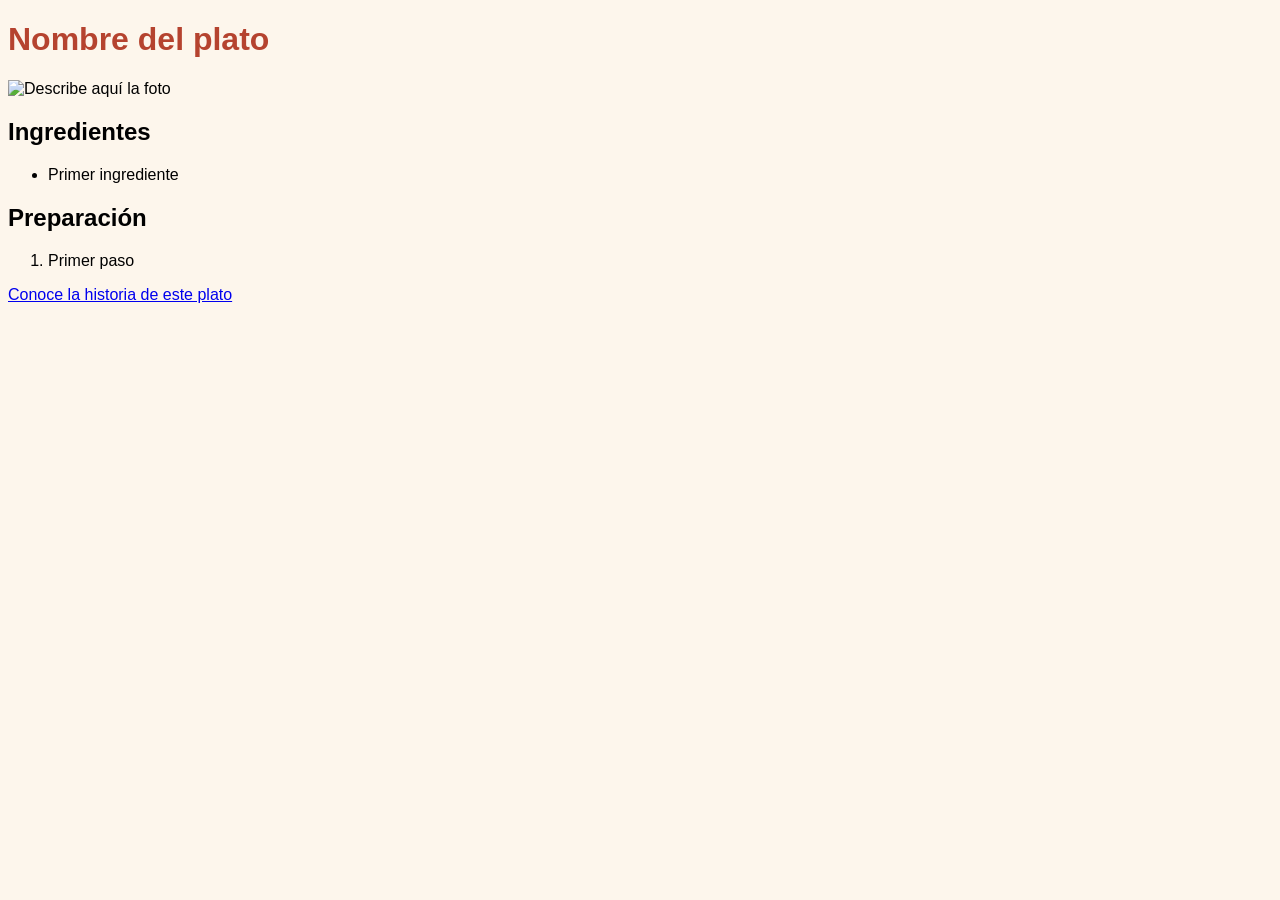
==== historia.html @ 25f932da "Add files via upload" ====
<!DOCTYPE html>
<html lang="es">
<head>
    <meta charset="UTF-8">
    <meta name="viewport" content="width=device-width, initial-scale=1">
    <title>El plato de mi casa</title>
    <link rel="stylesheet" href="style.css">
</head>
<body>
    <h1>Nombre del plato</h1>
    <img src="img/mi-plato.jpg" alt="Describe aquí la foto">

    <h2>Ingredientes</h2>
    <ul>
        <li>Primer ingrediente</li>
    </ul>

    <h2>Preparación</h2>
    <ol>
        <li>Primer paso</li>
    </ol>

    <a href="historia.html">Conoce la historia de este plato</a>
</body>
</html>
---- style.css ----
body {
    font-family: Arial, sans-serif;
    background-color: #fdf6ec;
}
h1 {
    color: #b5432f;
}
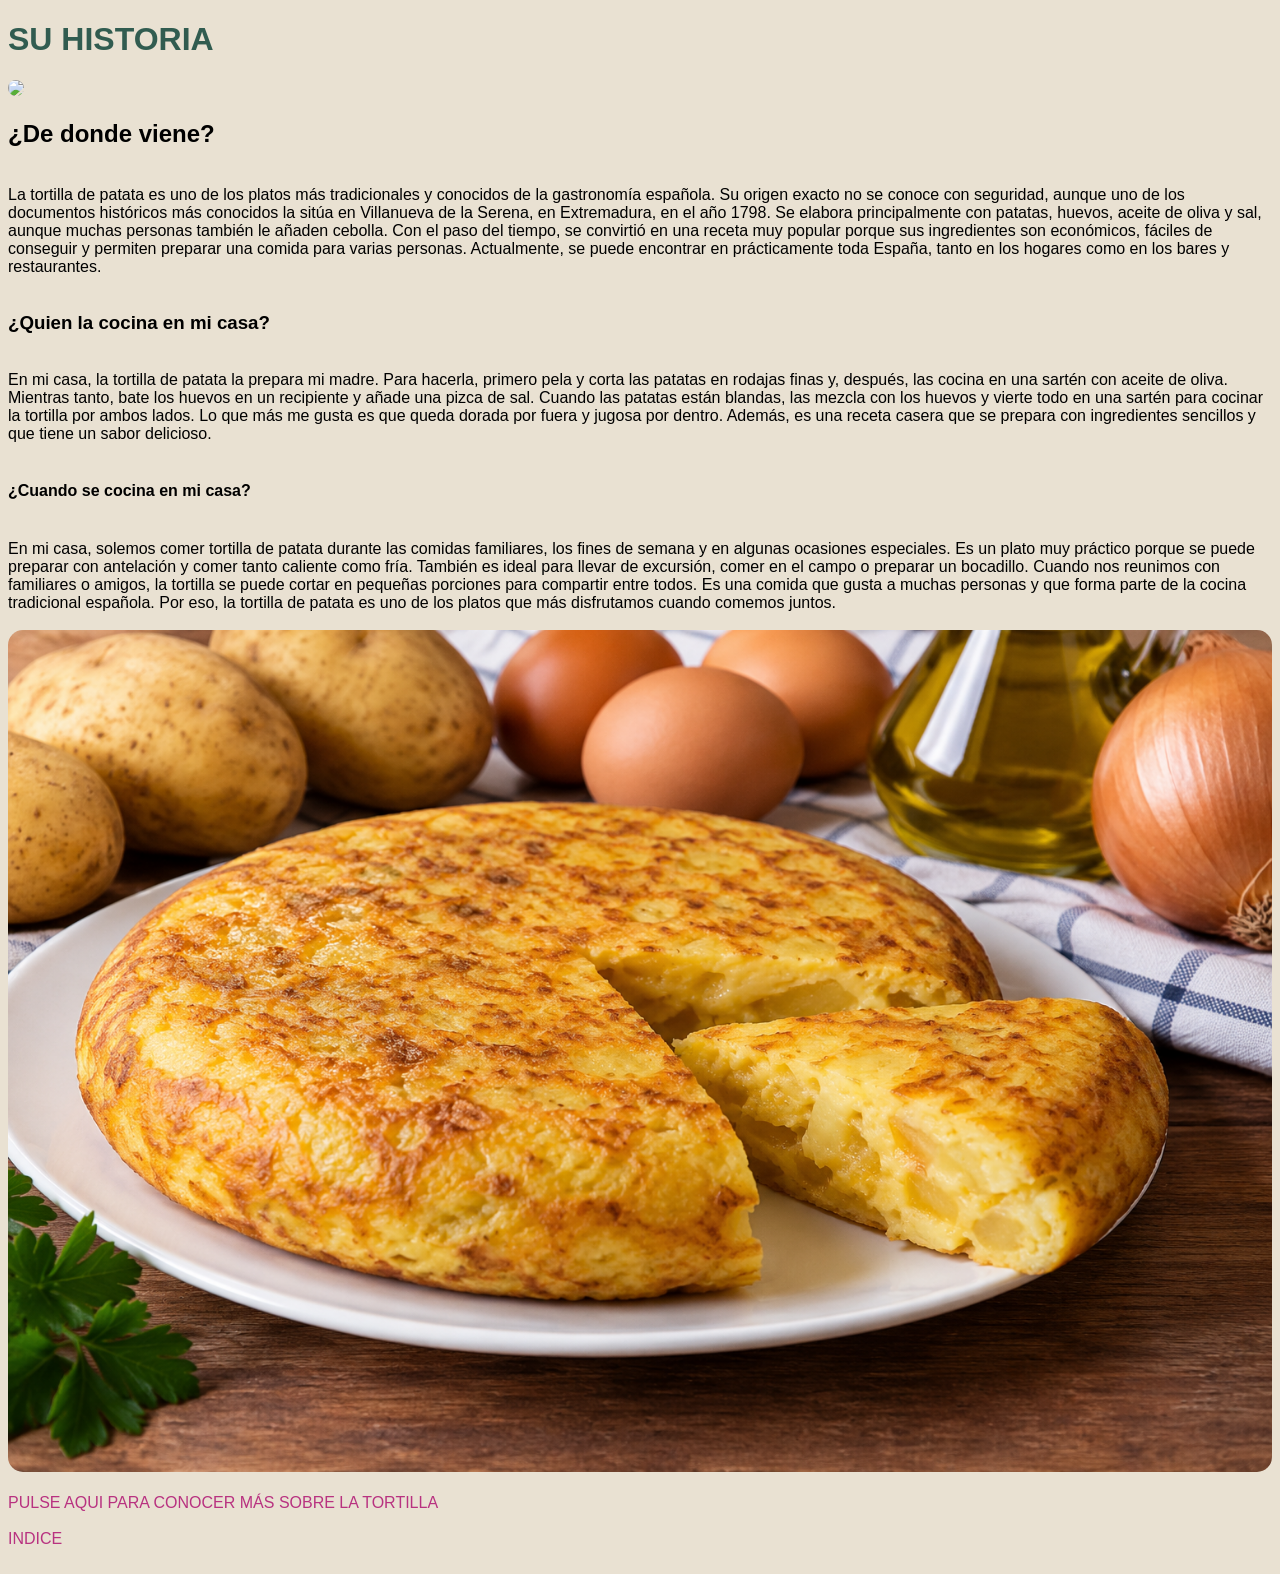
==== commit a050e597: "Add files via upload" ====
--- a/historia.html
+++ b/historia.html
@@ -7,19 +7,21 @@
     <link rel="stylesheet" href="style.css">
 </head>
 <body>
-    <h1>Nombre del plato</h1>
-    <img src="img/mi-plato.jpg" alt="Describe aquí la foto">
+    <h1>SU HISTORIA</h1>
+    <img src="IMAGENES/espana.jpg">
 
-    <h2>Ingredientes</h2>
-    <ul>
-        <li>Primer ingrediente</li>
-    </ul>
+    <h2>¿De donde viene?</h2><br>
+    La tortilla de patata es uno de los platos más tradicionales y conocidos de la gastronomía española. Su origen exacto no se conoce con seguridad, aunque uno de los documentos históricos más conocidos la sitúa en Villanueva de la Serena, en Extremadura, en el año 1798. Se elabora principalmente con patatas, huevos, aceite de oliva y sal, aunque muchas personas también le añaden cebolla. Con el paso del tiempo, se convirtió en una receta muy popular porque sus ingredientes son económicos, fáciles de conseguir y permiten preparar una comida para varias personas. Actualmente, se puede encontrar en prácticamente toda España, tanto en los hogares como en los bares y restaurantes.<br><br>
+    <h3>¿Quien la cocina en mi casa?</h3><br>
+    En mi casa, la tortilla de patata la prepara mi madre. Para hacerla, primero pela y corta las patatas en rodajas finas y, después, las cocina en una sartén con aceite de oliva. Mientras tanto, bate los huevos en un recipiente y añade una pizca de sal. Cuando las patatas están blandas, las mezcla con los huevos y vierte todo en una sartén para cocinar la tortilla por ambos lados. Lo que más me gusta es que queda dorada por fuera y jugosa por dentro. Además, es una receta casera que se prepara con ingredientes sencillos y que tiene un sabor delicioso.<br><br>
+    <h4>¿Cuando se cocina en mi casa?</h4><br>
+    En mi casa, solemos comer tortilla de patata durante las comidas familiares, los fines de semana y en algunas ocasiones especiales. Es un plato muy práctico porque se puede preparar con antelación y comer tanto caliente como fría. También es ideal para llevar de excursión, comer en el campo o preparar un bocadillo. Cuando nos reunimos con familiares o amigos, la tortilla se puede cortar en pequeñas porciones para compartir entre todos. Es una comida que gusta a muchas personas y que forma parte de la cocina tradicional española. Por eso, la tortilla de patata es uno de los platos que más disfrutamos cuando comemos juntos.<br><br>
+    <img src="IMAGENES/tortilla.jpg">
+    <br><br>
+    <a href="https://es.wikipedia.org/wiki/Tortilla_de_patatas" target="blank"> PULSE AQUI PARA CONOCER MÁS SOBRE LA TORTILLA</a>
+    <br><br>
 
-    <h2>Preparación</h2>
-    <ol>
-        <li>Primer paso</li>
-    </ol>
-
-    <a href="historia.html">Conoce la historia de este plato</a>
+    <a href="index.html">INDICE</a>
+    <BR><BR>
 </body>
 </html>
--- a/style.css
+++ b/style.css
@@ -1,7 +1,31 @@
+
+/* Estilo general de la página */
 body {
     font-family: Arial, sans-serif;
-    background-color: #fdf6ec;
+    background-color: #E9E1D2;
 }
+
+/* Estilo de los títulos */
 h1 {
-    color: #b5432f;
+    color:#315C50;
+    font-size: 32px;
 }
+
+/* Estilo de las imágenes */
+img {
+    max-width: 100%;
+    height: auto;
+    border-radius: 15px;
+}
+
+/* Estilo de los enlaces */
+a {
+    color:#B83280;
+    text-decoration: none;
+}
+
+/* Cambio de color al pasar el ratón */
+a:hover {
+    color: ##20A39E;
+    text-decoration: underline;
+}
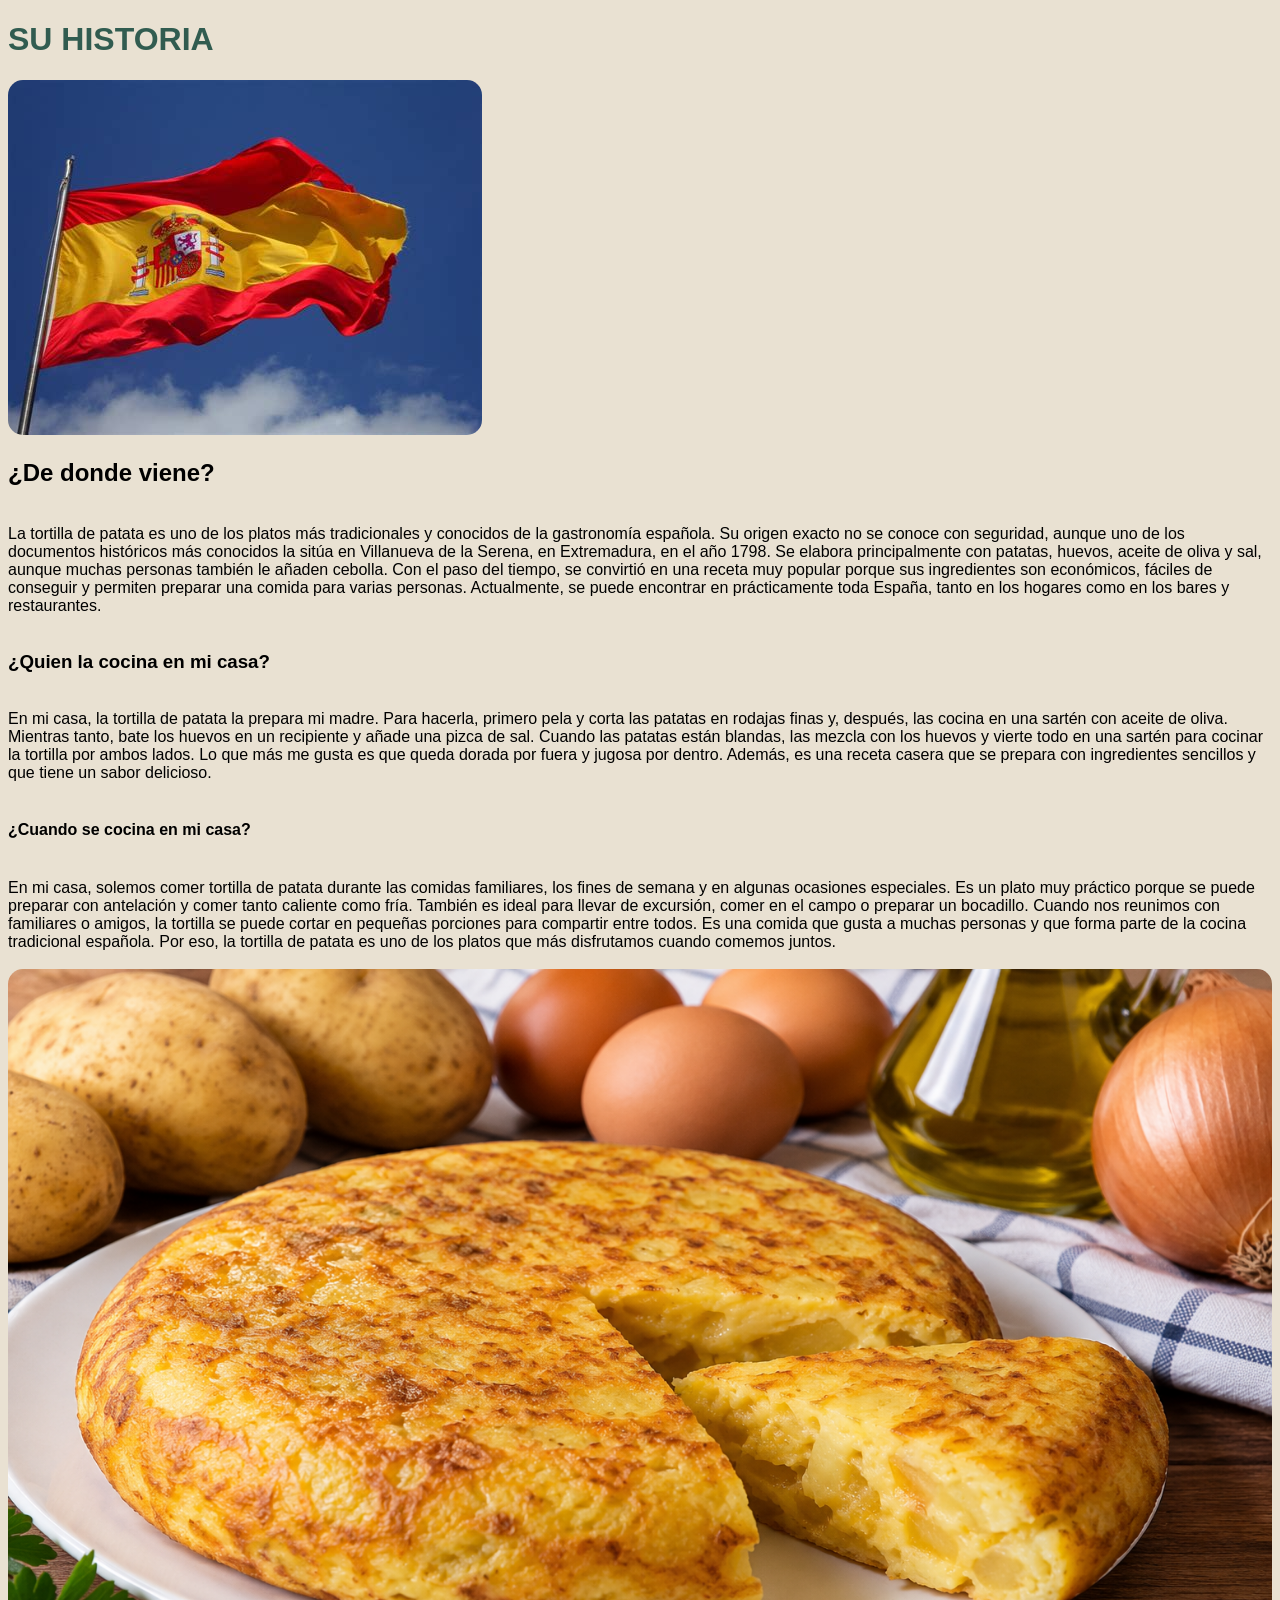
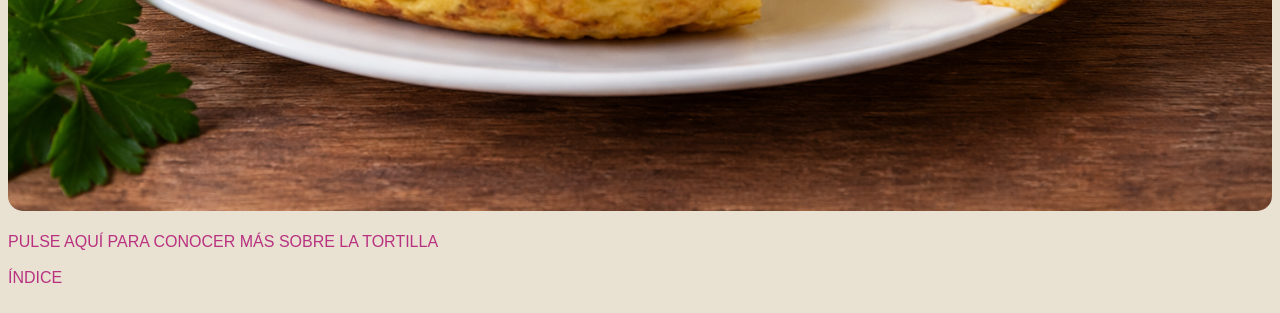
==== commit 5b80c106: "Update historia.html" ====
--- a/historia.html
+++ b/historia.html
@@ -18,10 +18,10 @@
     En mi casa, solemos comer tortilla de patata durante las comidas familiares, los fines de semana y en algunas ocasiones especiales. Es un plato muy práctico porque se puede preparar con antelación y comer tanto caliente como fría. También es ideal para llevar de excursión, comer en el campo o preparar un bocadillo. Cuando nos reunimos con familiares o amigos, la tortilla se puede cortar en pequeñas porciones para compartir entre todos. Es una comida que gusta a muchas personas y que forma parte de la cocina tradicional española. Por eso, la tortilla de patata es uno de los platos que más disfrutamos cuando comemos juntos.<br><br>
     <img src="IMAGENES/tortilla.jpg">
     <br><br>
-    <a href="https://es.wikipedia.org/wiki/Tortilla_de_patatas" target="blank"> PULSE AQUI PARA CONOCER MÁS SOBRE LA TORTILLA</a>
+    <a href="https://es.wikipedia.org/wiki/Tortilla_de_patatas" target="blank"> PULSE AQUÍ PARA CONOCER MÁS SOBRE LA TORTILLA</a>
     <br><br>
 
-    <a href="index.html">INDICE</a>
+    <a href="index.html">ÍNDICE</a>
     <BR><BR>
 </body>
 </html>
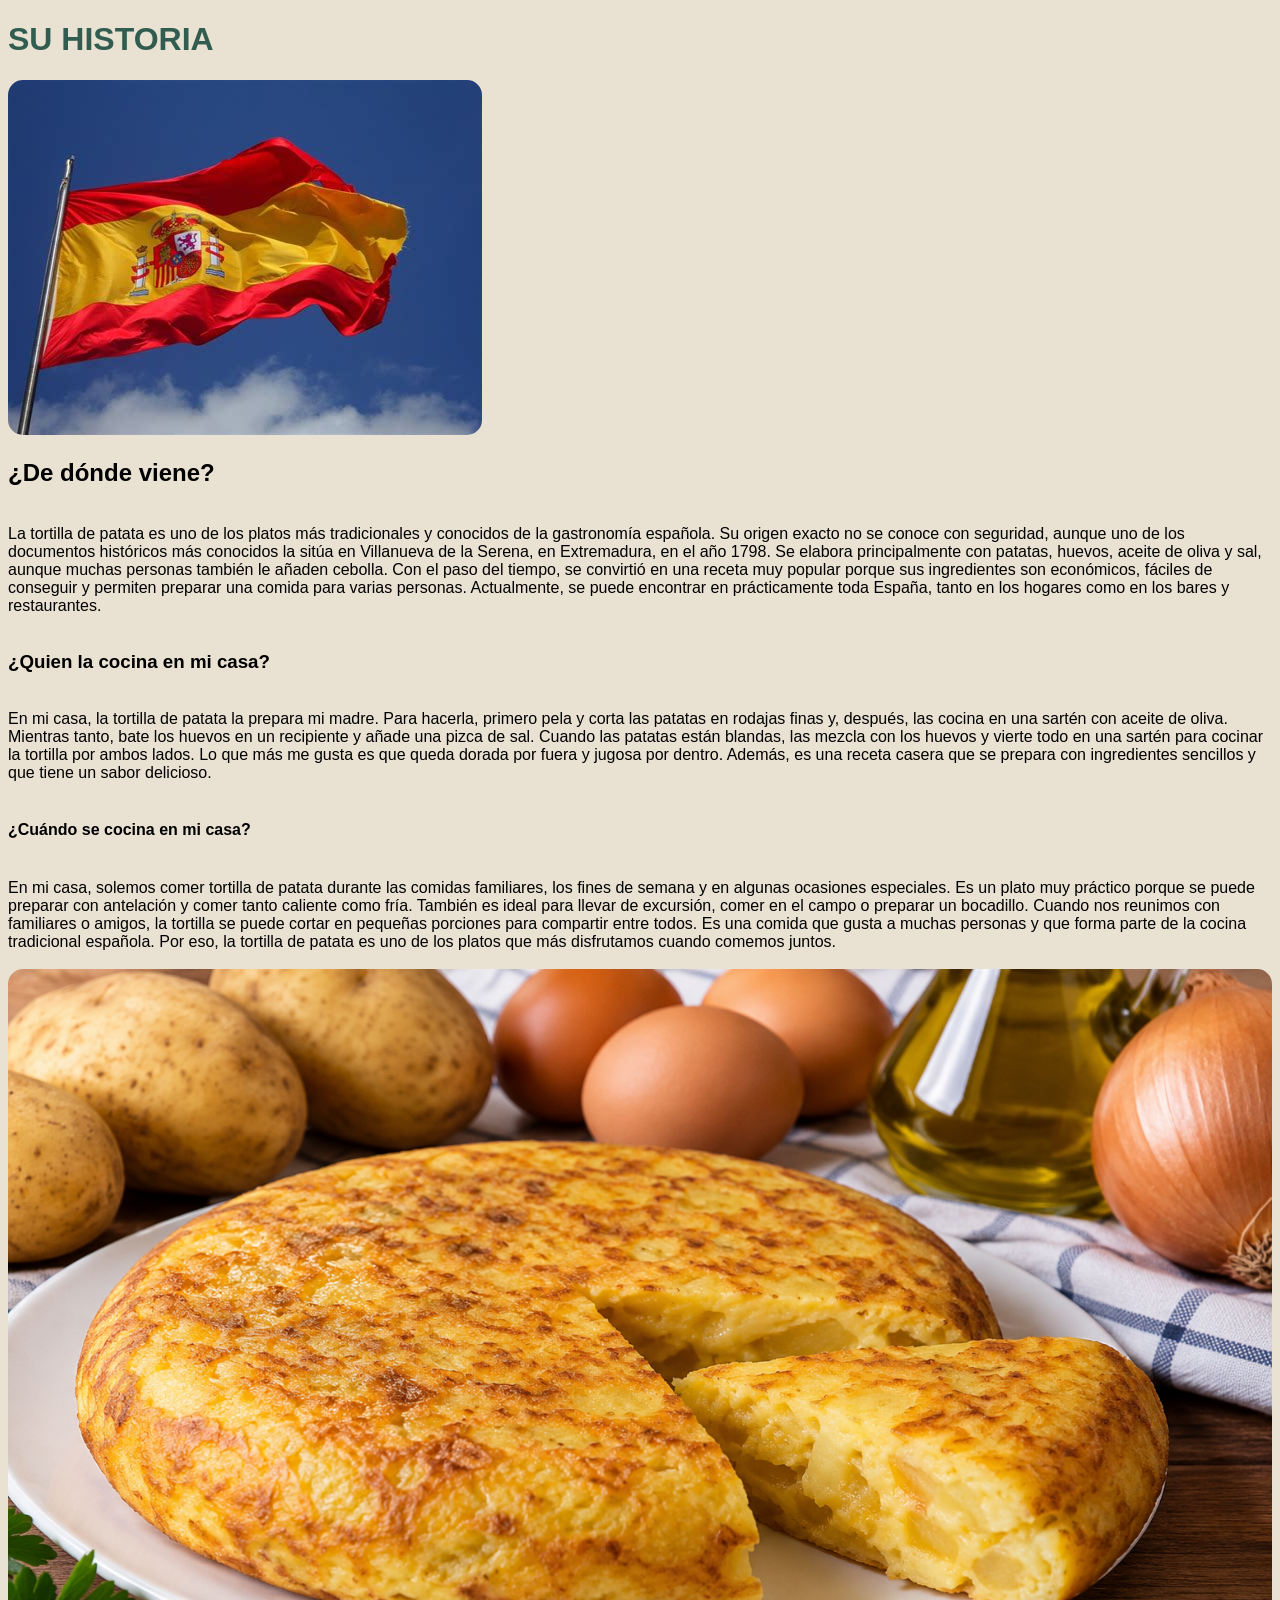
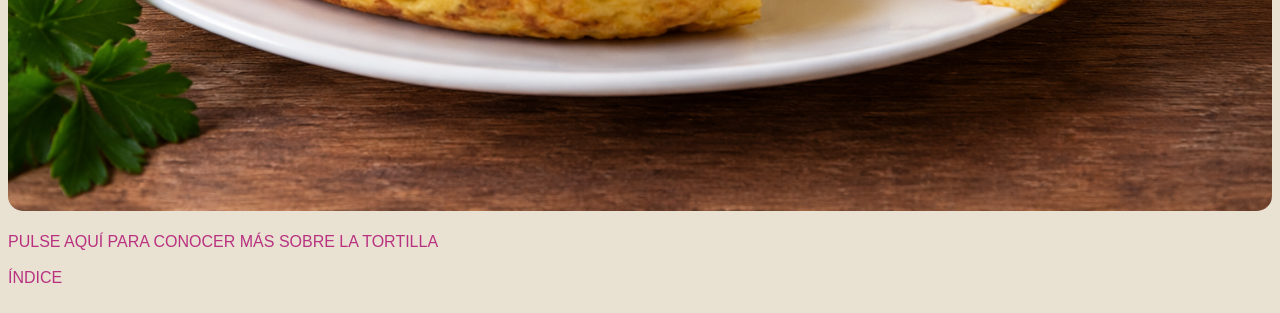
==== commit c6b619de: "Fix typos in historia.html headings" ====
--- a/historia.html
+++ b/historia.html
@@ -10,11 +10,11 @@
     <h1>SU HISTORIA</h1>
     <img src="IMAGENES/espana.jpg">
 
-    <h2>¿De donde viene?</h2><br>
+    <h2>¿De dónde viene?</h2><br>
     La tortilla de patata es uno de los platos más tradicionales y conocidos de la gastronomía española. Su origen exacto no se conoce con seguridad, aunque uno de los documentos históricos más conocidos la sitúa en Villanueva de la Serena, en Extremadura, en el año 1798. Se elabora principalmente con patatas, huevos, aceite de oliva y sal, aunque muchas personas también le añaden cebolla. Con el paso del tiempo, se convirtió en una receta muy popular porque sus ingredientes son económicos, fáciles de conseguir y permiten preparar una comida para varias personas. Actualmente, se puede encontrar en prácticamente toda España, tanto en los hogares como en los bares y restaurantes.<br><br>
     <h3>¿Quien la cocina en mi casa?</h3><br>
     En mi casa, la tortilla de patata la prepara mi madre. Para hacerla, primero pela y corta las patatas en rodajas finas y, después, las cocina en una sartén con aceite de oliva. Mientras tanto, bate los huevos en un recipiente y añade una pizca de sal. Cuando las patatas están blandas, las mezcla con los huevos y vierte todo en una sartén para cocinar la tortilla por ambos lados. Lo que más me gusta es que queda dorada por fuera y jugosa por dentro. Además, es una receta casera que se prepara con ingredientes sencillos y que tiene un sabor delicioso.<br><br>
-    <h4>¿Cuando se cocina en mi casa?</h4><br>
+    <h4>¿Cuándo se cocina en mi casa?</h4><br>
     En mi casa, solemos comer tortilla de patata durante las comidas familiares, los fines de semana y en algunas ocasiones especiales. Es un plato muy práctico porque se puede preparar con antelación y comer tanto caliente como fría. También es ideal para llevar de excursión, comer en el campo o preparar un bocadillo. Cuando nos reunimos con familiares o amigos, la tortilla se puede cortar en pequeñas porciones para compartir entre todos. Es una comida que gusta a muchas personas y que forma parte de la cocina tradicional española. Por eso, la tortilla de patata es uno de los platos que más disfrutamos cuando comemos juntos.<br><br>
     <img src="IMAGENES/tortilla.jpg">
     <br><br>
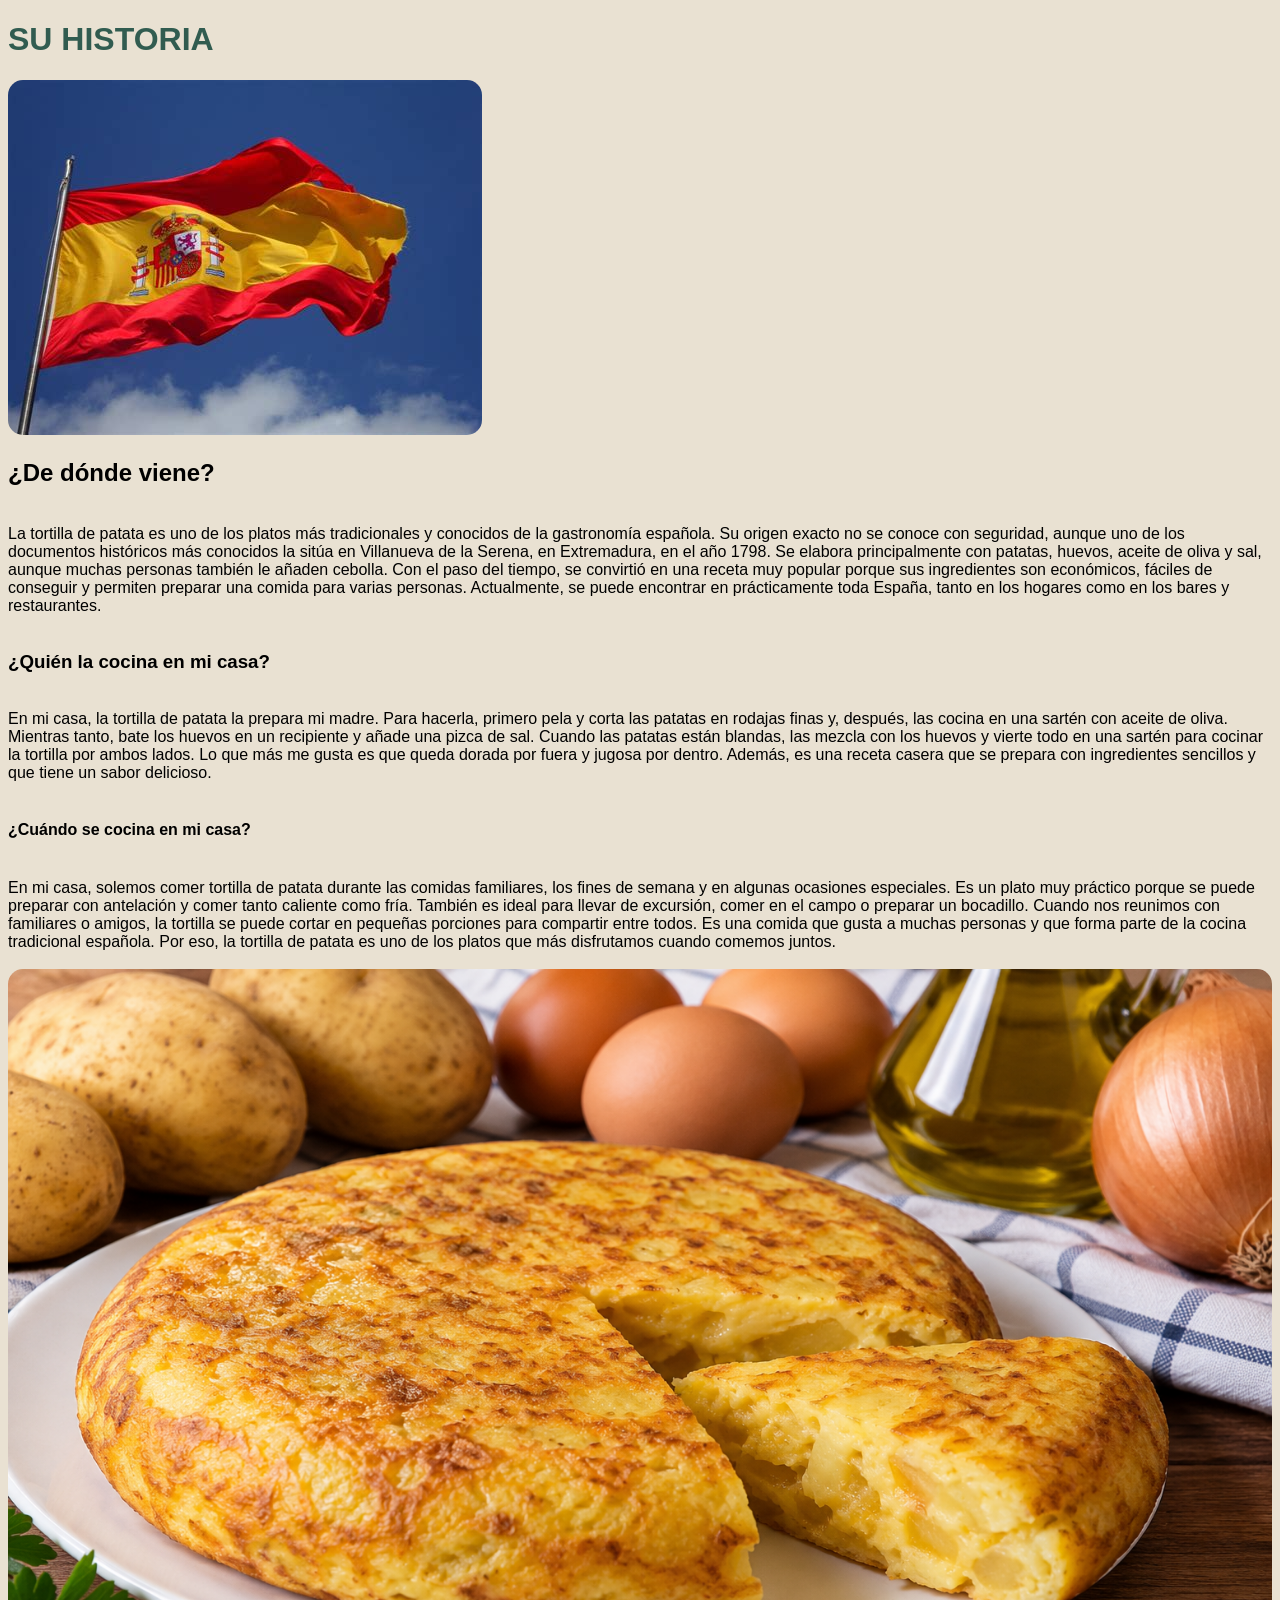
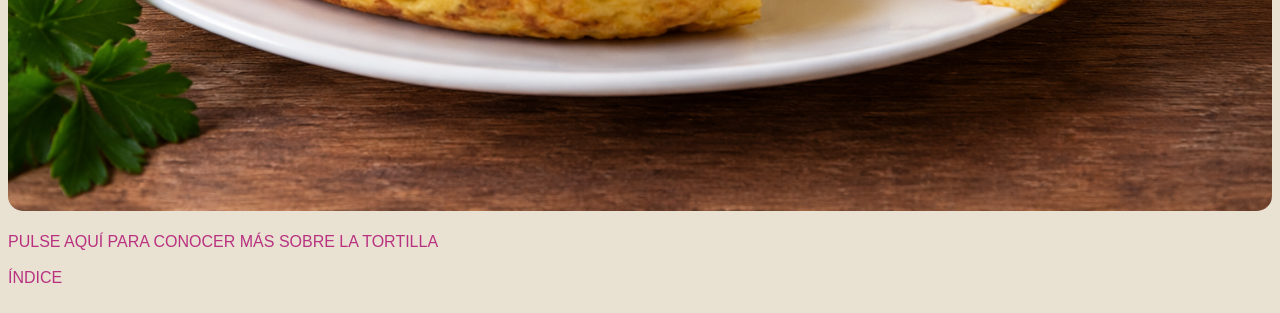
==== commit 3a2a8522: "Fix typo in heading for tortilla recipe" ====
--- a/historia.html
+++ b/historia.html
@@ -12,7 +12,7 @@
 
     <h2>¿De dónde viene?</h2><br>
     La tortilla de patata es uno de los platos más tradicionales y conocidos de la gastronomía española. Su origen exacto no se conoce con seguridad, aunque uno de los documentos históricos más conocidos la sitúa en Villanueva de la Serena, en Extremadura, en el año 1798. Se elabora principalmente con patatas, huevos, aceite de oliva y sal, aunque muchas personas también le añaden cebolla. Con el paso del tiempo, se convirtió en una receta muy popular porque sus ingredientes son económicos, fáciles de conseguir y permiten preparar una comida para varias personas. Actualmente, se puede encontrar en prácticamente toda España, tanto en los hogares como en los bares y restaurantes.<br><br>
-    <h3>¿Quien la cocina en mi casa?</h3><br>
+    <h3>¿Quién la cocina en mi casa?</h3><br>
     En mi casa, la tortilla de patata la prepara mi madre. Para hacerla, primero pela y corta las patatas en rodajas finas y, después, las cocina en una sartén con aceite de oliva. Mientras tanto, bate los huevos en un recipiente y añade una pizca de sal. Cuando las patatas están blandas, las mezcla con los huevos y vierte todo en una sartén para cocinar la tortilla por ambos lados. Lo que más me gusta es que queda dorada por fuera y jugosa por dentro. Además, es una receta casera que se prepara con ingredientes sencillos y que tiene un sabor delicioso.<br><br>
     <h4>¿Cuándo se cocina en mi casa?</h4><br>
     En mi casa, solemos comer tortilla de patata durante las comidas familiares, los fines de semana y en algunas ocasiones especiales. Es un plato muy práctico porque se puede preparar con antelación y comer tanto caliente como fría. También es ideal para llevar de excursión, comer en el campo o preparar un bocadillo. Cuando nos reunimos con familiares o amigos, la tortilla se puede cortar en pequeñas porciones para compartir entre todos. Es una comida que gusta a muchas personas y que forma parte de la cocina tradicional española. Por eso, la tortilla de patata es uno de los platos que más disfrutamos cuando comemos juntos.<br><br>
